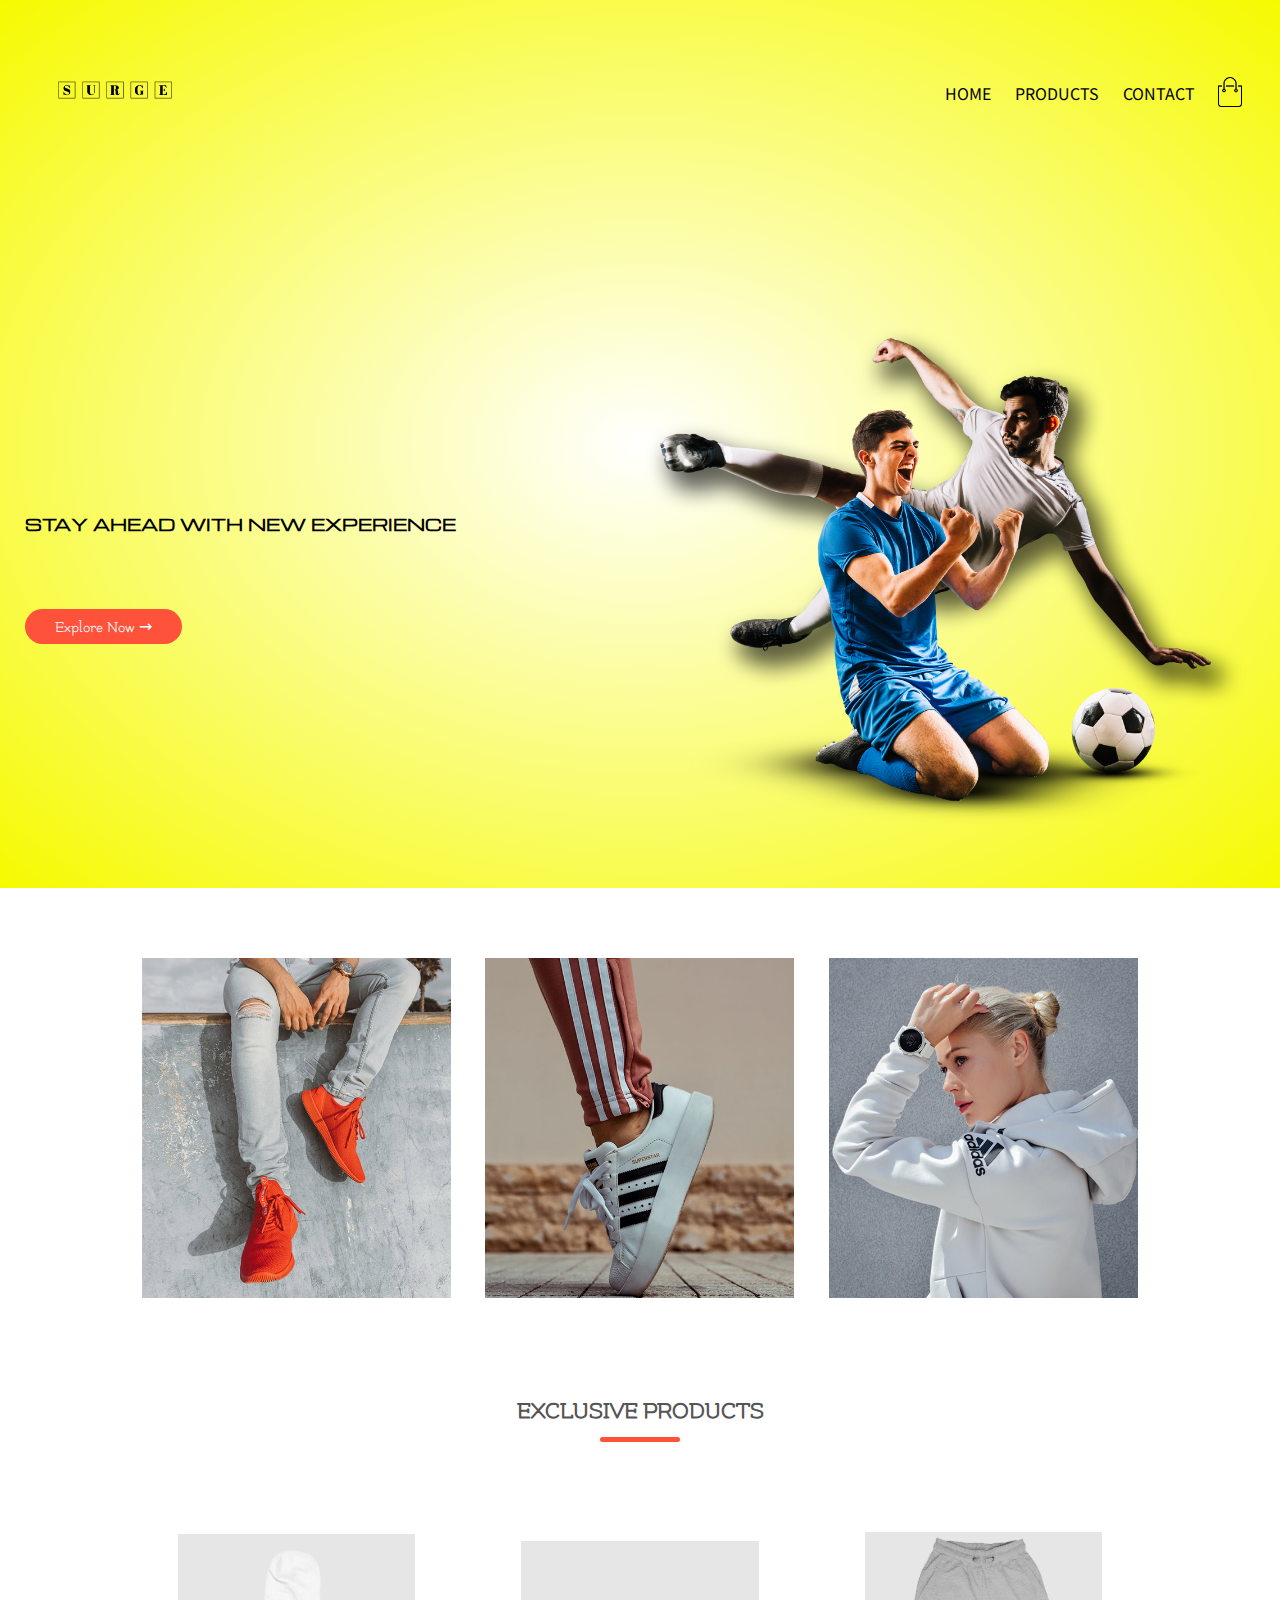
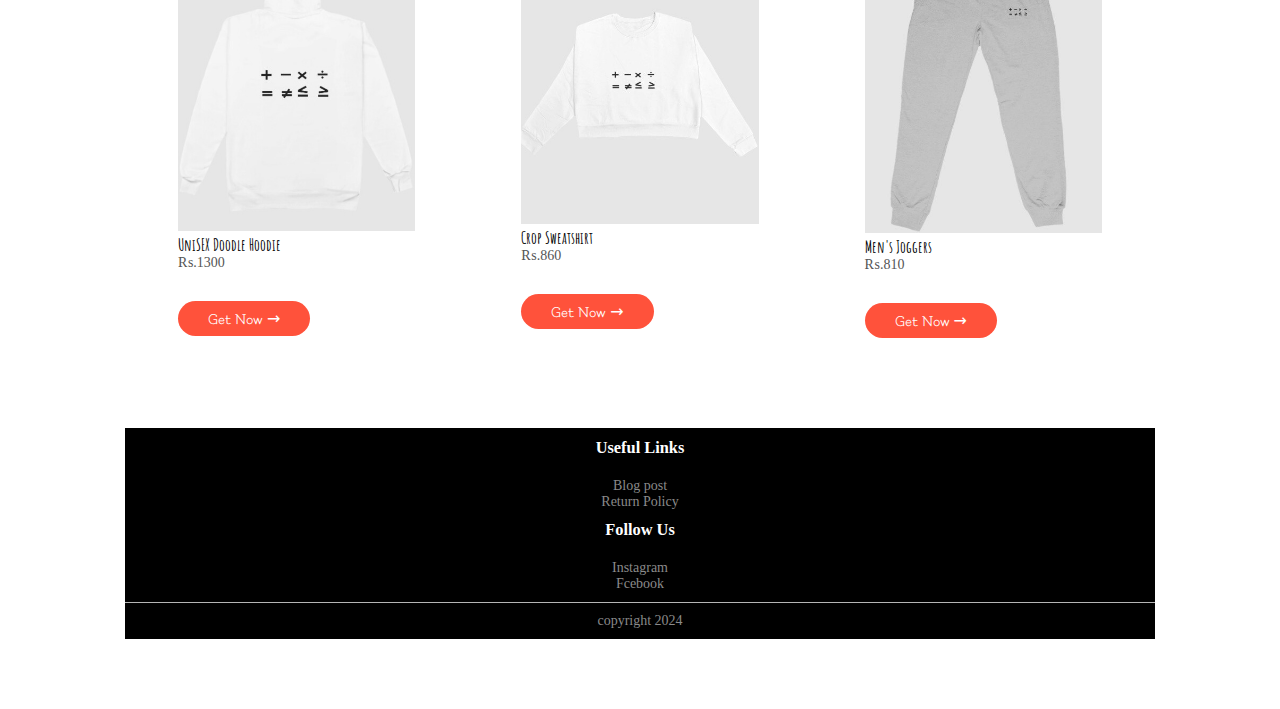
==== index.html @ 65233eff "created the site v1.0" ====
<!DOCTYPE html>
<html lang="en">
<head>
    <meta charset="UTF-8">
    <meta name="viewport" content="width=device-width, initial-scale=1.0">
    <title>Surge.com</title>
    <link rel="icon" type="image/x-icon" href="./images/title-logo.jpg">
    <link rel="stylesheet" href="style.css">
    <link rel="preconnect" href="https://fonts.googleapis.com">
<link rel="preconnect" href="https://fonts.gstatic.com" crossorigin>
<link href="https://fonts.googleapis.com/css2?family=Poppins:wght@300;400;500;600;700&display=swap" rel="stylesheet">
<link rel="preconnect" href="https://fonts.googleapis.com">
<link rel="preconnect" href="https://fonts.gstatic.com" crossorigin>
<link href="https://fonts.googleapis.com/css2?family=Noto+Sans+JP&display=swap" rel="stylesheet">
<link rel="preconnect" href="https://fonts.googleapis.com">
<link rel="preconnect" href="https://fonts.gstatic.com" crossorigin>
<link href="https://fonts.googleapis.com/css2?family=Flamenco&display=swap" rel="stylesheet">
<link rel="preconnect" href="https://fonts.googleapis.com">
<link rel="preconnect" href="https://fonts.gstatic.com" crossorigin>
<link href="https://fonts.googleapis.com/css2?family=Michroma&display=swap" rel="stylesheet"><link rel="preconnect" href="https://fonts.googleapis.com">
<link rel="preconnect" href="https://fonts.googleapis.com">
<link rel="preconnect" href="https://fonts.gstatic.com" crossorigin>
<link href="https://fonts.googleapis.com/css2?family=Amatic+SC&display=swap" rel="stylesheet">
</head>
<body>
    <div class="header">
    <div class="container">
        <div class="navbar">
            <div class="logo">
                <img src="./images/Surge-logos_black.png" width="160px" alt="">
            </div>
            <nav>
                <ul id="MenuItems">
                    <li><a href="./index.html">HOME</a></li>
                    <li><a href="./pages.html">PRODUCTS</a></li>
                    <li><a href="./pages.html">CONTACT</a></li>
                    <!-- <li><a href="">Account</a></li> -->
                </ul>
            </nav>
            <img src="./images/cart.png" width="30px" height="30px" alt="">
            <img src="./images/menu.png" class="menu-icon"  width="28px" height="28px" onclick="menutoggle()">
        </div>
        <div class="row">
            <div class="col-2">
                <h1>STAY AHEAD WITH NEW EXPERIENCE</h1>
                <!-- <p>Success isn't always about greatness. It's about constistency. Constistance <br> hard work gain success. Greatness will come.</p> -->
                <a href="./products.html" class="btn">Explore Now &#8594;</a>
            </div>
            <div class="col-2">
                <img src="./images/image1.png" alt="">
            </div>
        </div>    
    </div>
</div>


<!------- featured catagories -------->


<div class="catagories">
    <div class="small-container">
        <div class="row">
            <div class="col-3">
                <img src="./images/category-1.jpg" alt="">
            </div>
            <div class="col-3">
                <img src="./images/category-2.jpg" alt="">
            </div>
            <div class="col-3">
                <img src="./images/category-3.jpg" alt="">
            </div>
        </div>
    </div>


<!------- EXCLUSIVE PRODUCTS -------->


<div class="small-container">
    <h2 class="title">EXCLUSIVE PRODUCTS</h2>
    <div class="row">
        <div class="col-4">
            <img src="./product/product-1.jpg" alt="">
            <h4>UniSEX Doodle Hoodie</h4>
            <div class="rating">
                <i class="fa fa-star"></i>
                <i class="fa fa-star"></i>
                <i class="fa fa-star"></i>
                <i class="fa fa-star"></i>
                <i class="fa fa-star"></i>
            </div>
            <p>&#8360.1300</p>
            <a href="https://surge.blinkstore.in/product/BPD-9BAB-8A5A-40C1" class="btn" target="_blank">Get Now &#8594;</a>
        </div>
        <div class="col-4">
            <img src="./product/p-2.jpg" alt="">
            <h4>Crop Sweatshirt</h4>
            <div class="rating">
                <i class="fa fa-star"></i>
                <i class="fa fa-star"></i>
                <i class="fa fa-star"></i>
                <i class="fa fa-star"></i>
                <i class="fa fa-star"></i>
            </div>
            <p>&#8360.860</p>
            <a href="https://surge.blinkstore.in/product/BPD-728D-CAA3-4819" class="btn" target="_blank">Get Now &#8594;</a>
        </div>
        <div class="col-4">
            <img src="./product/p-3.jpg" alt="">
            <h4>Men's Joggers</h4>
            <div class="rating">
                <i class="fa fa-star"></i>
                <i class="fa fa-star"></i>
                <i class="fa fa-star"></i>
                <i class="fa fa-star"></i>
                <i class="fa fa-star"></i>
            </div>
            <p>&#8360.810</p>
            <a href="https://surge.blinkstore.in/product/BPD-E939-4524-4B27" class="btn" target="_blank">Get Now &#8594;</a>
        </div>

    </div>


    <!-- latest product -->

<!-- 
    <h2 class="title">Latest Products</h2>
    <div class="row">
        <div class="col-4">
            <img src="./product/product-1.jpg" alt="">
            <h4>White Doodle Hoodie</h4>
            <div class="rating">
                <i class="fa fa-star"></i>
                <i class="fa fa-star"></i>
                <i class="fa fa-star"></i>
                <i class="fa fa-star"></i>
                <i class="fa fa-star"></i>
            </div>
            <p>&#8360.1300</p>
        </div>
        <div class="col-4">
            <img src="./images/product-6.jpg" alt="">
            <h4>Red Printed T-Shirt</h4>
            <div class="rating">
                <i class="fa fa-star"></i>
                <i class="fa fa-star"></i>
                <i class="fa fa-star"></i>
                <i class="fa fa-star"></i>
                <i class="fa fa-star"></i>
            </div>
            <p>$50.00</p>
        </div>
        <div class="col-4">
            <img src="./images/product-7.jpg" alt="">
            <h4>Red Printed T-Shirt</h4>
            <div class="rating">
                <i class="fa fa-star"></i>
                <i class="fa fa-star"></i>
                <i class="fa fa-star"></i>
                <i class="fa fa-star"></i>
                <i class="fa fa-star"></i>
            </div>
            <p>$50.00</p>
        </div>
        <div class="col-4">
            <img src="./images/product-8.jpg" alt="">
            <h4>Red Printed T-Shirt</h4>
            <div class="rating">
                <i class="fa fa-star"></i>
                <i class="fa fa-star"></i>
                <i class="fa fa-star"></i>
                <i class="fa fa-star"></i>
                <i class="fa fa-star"></i>
            </div>
            <p>$50.00</p>
        </div>
        <div class="col-4">
            <img src="./images/product-9.jpg" alt="">
            <h4>Red Printed T-Shirt</h4>
            <div class="rating">
                <i class="fa fa-star"></i>
                <i class="fa fa-star"></i>
                <i class="fa fa-star"></i>
                <i class="fa fa-star"></i>
                <i class="fa fa-star"></i>
            </div>
            <p>$50.00</p>
        </div>
        <div class="col-4">
            <img src="./images/product-10.jpg" alt="">
            <h4>Red Printed T-Shirt</h4>
            <div class="rating">
                <i class="fa fa-star"></i>
                <i class="fa fa-star"></i>
                <i class="fa fa-star"></i>
                <i class="fa fa-star"></i>
                <i class="fa fa-star"></i>
            </div>
            <p>$50.00</p>
        </div>
        <div class="col-4">
            <img src="./images/product-11.jpg" alt="">
            <h4>Red Printed T-Shirt</h4>
            <div class="rating">
                <i class="fa fa-star"></i>
                <i class="fa fa-star"></i>
                <i class="fa fa-star"></i>
                <i class="fa fa-star"></i>
                <i class="fa fa-star"></i>
            </div>
            <p>$50.00</p>
        </div>
        <div class="col-4">
            <img src="./images/product-12.jpg" alt="">
            <h4>Red Printed T-Shirt</h4>
            <div class="rating">
                <i class="fa fa-star"></i>
                <i class="fa fa-star"></i>
                <i class="fa fa-star"></i>
                <i class="fa fa-star"></i>
                <i class="fa fa-star"></i>
            </div>
            <p>$50.00</p>
        </div>
    </div>
</div>
</div> -->


<!-- offer -->


<!-- <div class="offer">
    <div class="small-container">
        <div class="row">
            <div class="col-2">
                <img src="./images/exclusive.png" class="offer-img">
            </div>
            <div class="col-2">
                <p>Exclusively Available on Surge</p>
                <h1>Smart Band</h1>
                <small>The Mi Smart Band 4 features a 39.9% larger (than Mi Band 3) AMOLED color full-touch display with adjustable brightness, so everything is clear as can be.</small> <br>
                <a href="" class="btn">Buy Now &#8594;</a>
            </div>
        </div>
    </div>
</div> -->

<!-- testimonial -->

<!-- <div class="testimonial">
    <div class="small-container">
        <div class="row">
            <div class="col-3">
                <i class="fa fa-quote-left"></i>
                <p>Lorem ipsum dolor sit amet consectetur adipisicing elit. Perferendis quod nisi quae ut saepe ipsam eveniet quidem ea totam, debitis alias deserunt iste. Repellendus optio consequuntur voluptate provident temporibus itaque?</p>
                <div class="ratin">
                    <i class="fa fa-star"></i>
                    <i class="fa fa-star"></i>
                    <i class="fa fa-star"></i>
                    <i class="fa fa-star"></i>
                    <i class="fa fa-star"></i>
                </div>
                <img src="./images/user-1.png" alt="">
                <h3>Mike Smith</h3>
            </div>
            <div class="col-3">
                <i class="fa fa-quote-left"></i>
                <p>Lorem ipsum dolor sit amet consectetur adipisicing elit. Perferendis quod nisi quae ut saepe ipsam eveniet quidem ea totam, debitis alias deserunt iste. Repellendus optio consequuntur voluptate provident temporibus itaque?</p>
                <div class="ratin">
                    <i class="fa fa-star"></i>
                    <i class="fa fa-star"></i>
                    <i class="fa fa-star"></i>
                    <i class="fa fa-star"></i>
                    <i class="fa fa-star"></i>
                </div>
                <img src="./images/user-2.png" alt="">
                <h3>Sean Parker</h3>
            </div>
            <div class="col-3">
                <i class="fa fa-quote-left"></i>
                <p>Lorem ipsum dolor sit amet consectetur adipisicing elit. Perferendis quod nisi quae ut saepe ipsam eveniet quidem ea totam, debitis alias deserunt iste. Repellendus optio consequuntur voluptate provident temporibus itaque?</p>
                <div class="ratin">
                    <i class="fa fa-star"></i>
                    <i class="fa fa-star"></i>
                    <i class="fa fa-star"></i>
                    <i class="fa fa-star"></i>
                    <i class="fa fa-star"></i>
                </div>
                <img src="./images/user-3.png" alt="">
                <h3>Mabel Joe</h3>
            </div>
        </div>
    </div>
</div> -->

<!-- brands -->

<!-- <div class="brands">
    <div class="small-container">
        <div class="row">
            <div class="col-5">
                <img src="./images/logo-godrej.png" alt="">
            </div>
            <div class="col-5">
                <img src="./images/logo-coca-cola.png"alt="">
            </div>
            <div class="col-5">
                <img src="./images/logo-oppo.png" alt="">
            </div>
            <div class="col-5">
                <img src="./images/logo-paypal.png" alt="">
            </div>
            <div class="col-5">
                <img src="./images/logo-philips.png" alt="">
            </div>
        </div>
    </div>
</div> -->

<!-- footer -->

<div class="footer">
    <div class="container">
        <div class="row">
            <!-- <div class="footer-col-1">
                <h3>Download Our App</h3>
                <p>Download App for Android and IOS</p>
                <div class="app-logo">
                    <img src="./images/play-store.png" alt="">
                    <img src="./images/app-store.png" alt="">
                </div>
            </div>
            <div class="footer-col-2">
                <img src="./images/Surge-logos_white.png" width="50px" alt=""> -->
                <!-- <p>Our Purpose Is To Sustainably make the Pleasure and Benefits of Sports Accessible to the many</p> -->
            </div>
            <div class="footer-col-3">
                <h3>Useful Links</h3>
                <ul>
                    <li>Blog post</li>
                    <li>Return Policy</li>
                </ul>
            </div>
            <div class="footer-col-4">
                <h3>Follow Us</h3>
                <ul>
                    <li>Instagram</li>
                    <li>Fcebook</l>
                </ul>
            </div>
    </div>
    <hr>
    <p class="copyright">copyright 2024</p>
</div>
</div>

<!-- js for toggle menu -->


<script src="./menutoggle.js"></script>
</body>
</html>
---- style.css ----
* {
    margin: 0;
    padding: 0;
    box-sizing: border-box;
}
/* body {
    font-family: 'Poppins', sans-serif;
} */
.navbar {
    display: flex;
    align-items: center;
    padding: 10px;
}
nav {
    flex: 1;
    text-align: right;
}
nav ul{
    display: inline-block;
    list-style: none;
    font-family: 'Noto Sans JP', sans-serif;
}
nav ul li {
    display: inline-block;
    margin-right: 20px;
}
a {
    text-decoration: none;
    color: #000000;
}
p {
    color: #555;
}
.container {
    max-width: 1300px;
    margin: auto;
    padding-left: 25px;
    padding-right: 25px;
}
.row {
    display: flex;
    align-items: center;
    flex-wrap: wrap;
    justify-content: space-around;
}
.col-2 {
    flex-basis: 50%;
    min-width: 300px;
}
.col-2 img {
    max-width: 100%;
    padding: 50px 0;
}
.col-2 h1{
    font-size: 1rem;
    line-height: 60px;
    margin: 25px 0;
    font-family: 'Michroma', sans-serif;
}
.btn {
    display: inline-block;
    background: #ff523b;
    color: #fff;
    padding: 8px 30px;
    margin: 30px 0;
    border-radius: 30px;
    transition: background 0.5s;
    font-family: 'Flamenco', system-ui;
}
.btn:hover {
    background-color: #020101;
}
.header {
    background: radial-gradient(#fff,#f6fa00);
}
.header .row {
    margin-top: 70px;
}
.catagories {
    margin: 70px 0;
}
.col-3 {
    flex-basis: 30%;
    min-width: 250px;
    margin: bottom 30px;;
}
.col-3 img {
    width: 100%;
}
.small-container {
    max-width: 1080px;
    margin: auto;
    padding-left: 25px;
    padding-right: 25px;
}
.col-4 {
    flex-basis: 25%;
    padding: 10px;
    min-width: 200px;
    margin-bottom: 50px;
    transition: transform 0.5s;
}
.col-4 img {
    width: 100%;
}
.title {
    text-align: center;
    margin: 80px auto 80px;
    position: relative;
    line-height: 60px;
    color: #555;
    font-family: 'Flamenco', system-ui;
}
.title::after {
    content: "";
    background: #ff523b;
    width: 80px;
    height: 5px;
    border-radius: 5px;
    position: absolute;
    bottom: 0px;
    left: 50%;
    transform: translateX(-50%);
}
h4 {
    color: #000000;
    /* font-size: 15px; */
    font-family: 'Amatic SC', sans-serif;
}
.col-4 p {
    font-size: 14px;
}
.rating .fa {
    color: #ff523b;
}
.col-4:hover {
    transform: translateY(-5px);
}
.offer {
    background: radial-gradient(#fff,#273770);
    margin-top: 80px;
    padding: 30px 0;
}
.col-2 .offer-img {
    padding: 50px;
}
small {
    columns: #555;
}

/* testimonial */

.testimonial {
    padding-top: 100px;
}
.testimonial .col-3 {
    text-align: center;
    padding: 40px 20px;
    box-shadow: 0 0 20px 0px rgba(0, 0, 0, 0.1);
    cursor: pointer;
    transition: transform 0.5s;
}
.testimonial .col-3 img {
    width: 50px;
    margin-top: 20px;
    border-radius: 50%;
}
.testimonial .col-3:hover {
    transform: translateY(-10px);
}
.fa-quote-left {
    font-size: 34px;
    color: #ff523b;
}
.col-3 p {
    font-size: 12px;
    margin: 12px 0;
    color: #777;
}
.testimonial .col-3 h3{
    font-weight: 600;
    color: #555;
    font-size: 16px;
}

/* brands */

.brands {
    margin: 100px auto;
}
.col-5{
    width: 160px;
}
.col-5 img {
    width: 100;
    cursor: pointer;
    filter: grayscale(100%);
}
.col-5 img:hover {
    filter: grayscale(0);
}

/* footer */


.footer {
    background: #000;
    color: #8a8a8a;
    font-size: 14px;
    padding: 10px 0 10px;
}
.footer p{
    color: #8a8a8a;
}
.footer h3{
    color: #fff;
    margin-bottom: 20px;
}
.footer ul li {
    list-style: none;
}
/* .footer-col-1, .footer-col-2,  */
.footer-col-3, .footer-col-4 {
    min-width: 250px;
    margin-bottom: 10px;
}
/* .footer-col-1{
    flex-basis: 30%;
}
.footer-col-2{
    flex-basis: 1;
    text-align: center;
}
.footer-col-2 img{
    width: 150px;
    margin-bottom: 0px;
} */
.footer-col-3, .footer-col-4{
    flex-basis: 12%;
    text-align: center;
}
.app-logo {
    margin-top: 20px;
}
.app-logo img {
    width: 100px;
}
.footer hr {
    border: none;
    background: #b5b5b5;
    height: 1px;
    margin: 10px 0;
}
.copyright {
    text-align: center;
}
.menu-icon {
    margin-left: 20px;
    margin-left: 20px;
    display: none;
}


/* all product page */


.row-2 {
    justify-content: space-between;
    margin: 100px auto 50px;
}
select {
    border: 1px solid #ff523b;
    padding: 5px;
}
select:focus {
    outline: none;
}
.page-btn {
    margin: 0 auto 80px;
}
.page-btn span {
    display: inline-block;
    border: 1px solid #ff523b;
    margin-left: 10px;
    width: 40px;
    height: 40px;
    text-align: center;
    line-height: 40px;
    cursor: pointer;
}
.page-btn span:hover {
    background: #ff523b;
    color: #fff;
}


/* media query for menu */

@media screen and (max-width: 800px){
    nav ul{
        position: absolute;
      /* display: none; */
      top: 150px;
      left: 0;
      background: #333;
      width: 100%;
      overflow: hidden;
      transition: max-height 0.5s;

    }
    nav ul li {
        display: block;
        margin-right: 50px;
        margin-top: 10px;
        margin-bottom: 10px;
    }
    nav ul li a {
        color: #fff;
    }
    .menu-icon {
        display: block;
        cursor: pointer;
    }
}

/* media query for less 600 screen size */

@media screen and (max-width: 600px) {
    .row {
        text-align: center;
    }
    .col-2, .col-3, .col-4 {
        flex-basis: 100%;
    }
}


/* media query for less 200 screen size */
/* 
@media screen and (max-width: 300px) {

    .col-2 h1{
        font-size: 0.5rem;
        line-height: 60px;
        padding: 0px;
        font-family: 'Michroma', sans-serif;
    }
} */
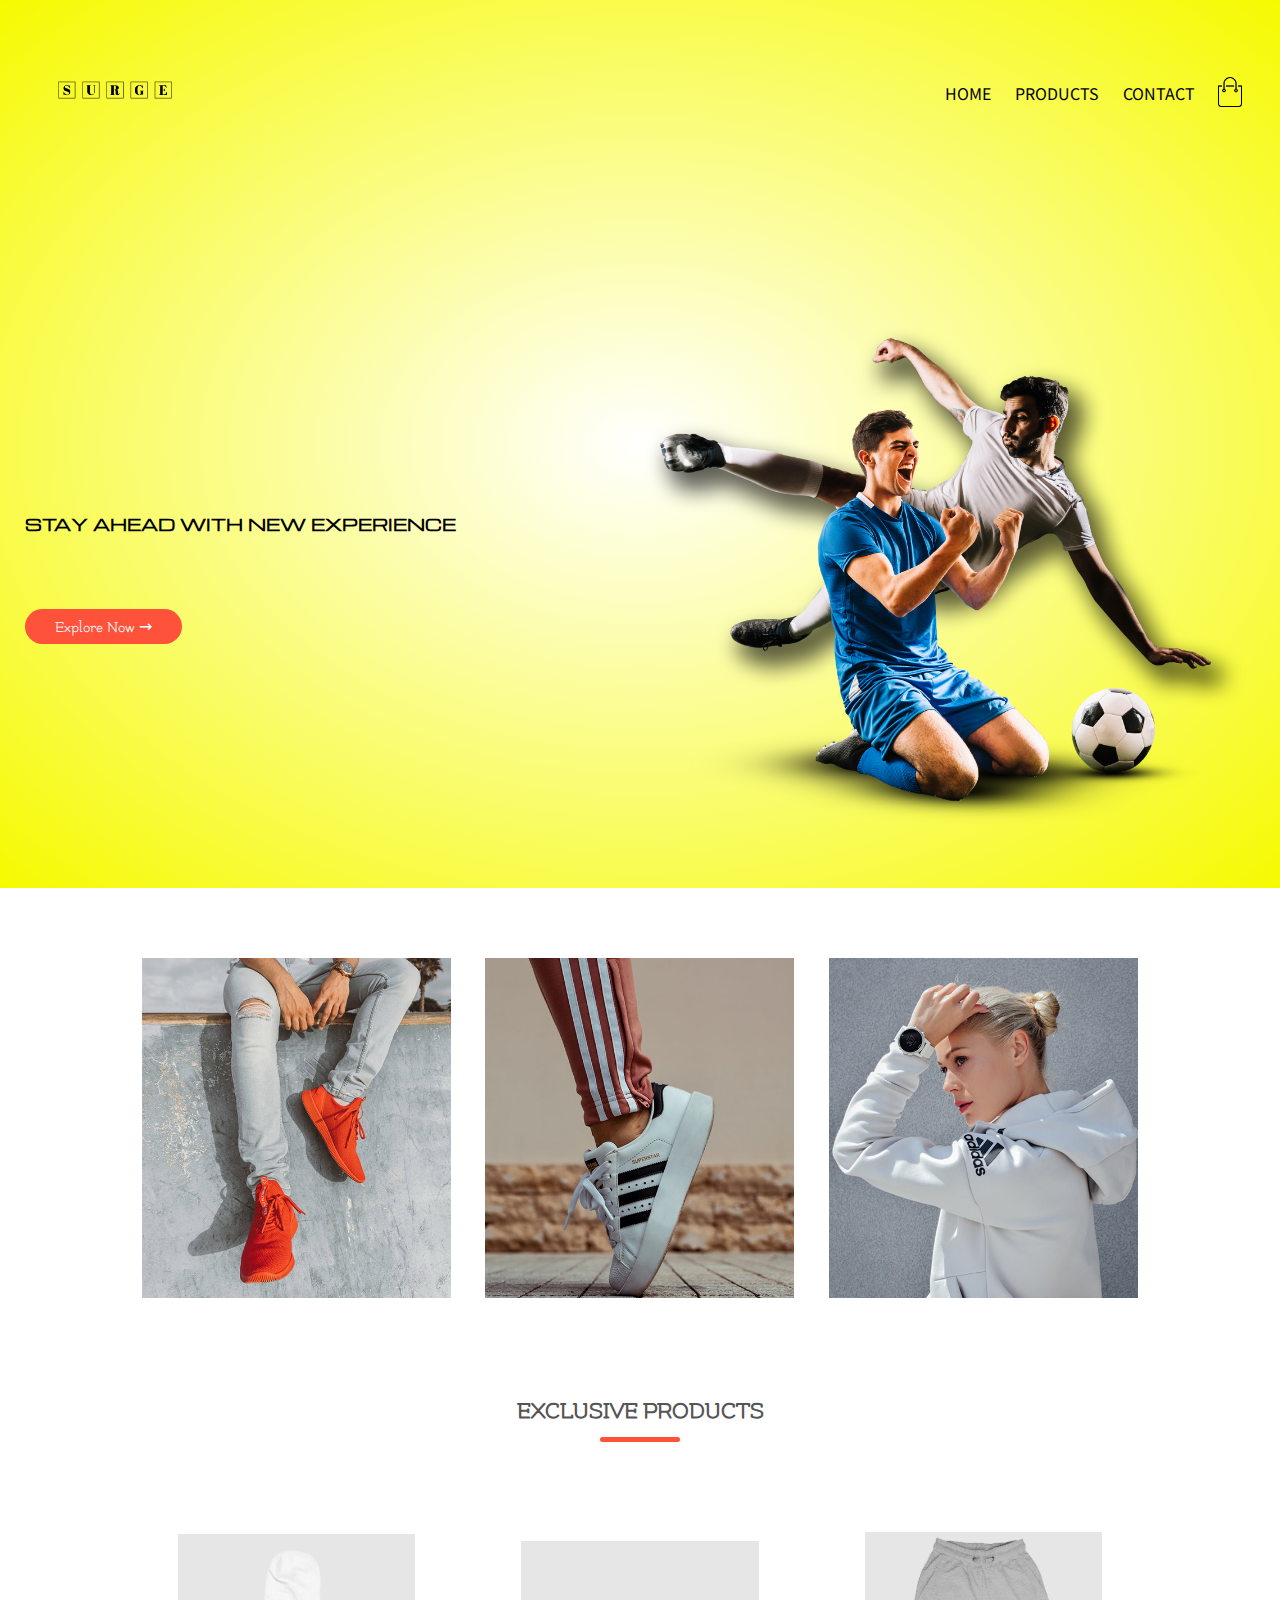
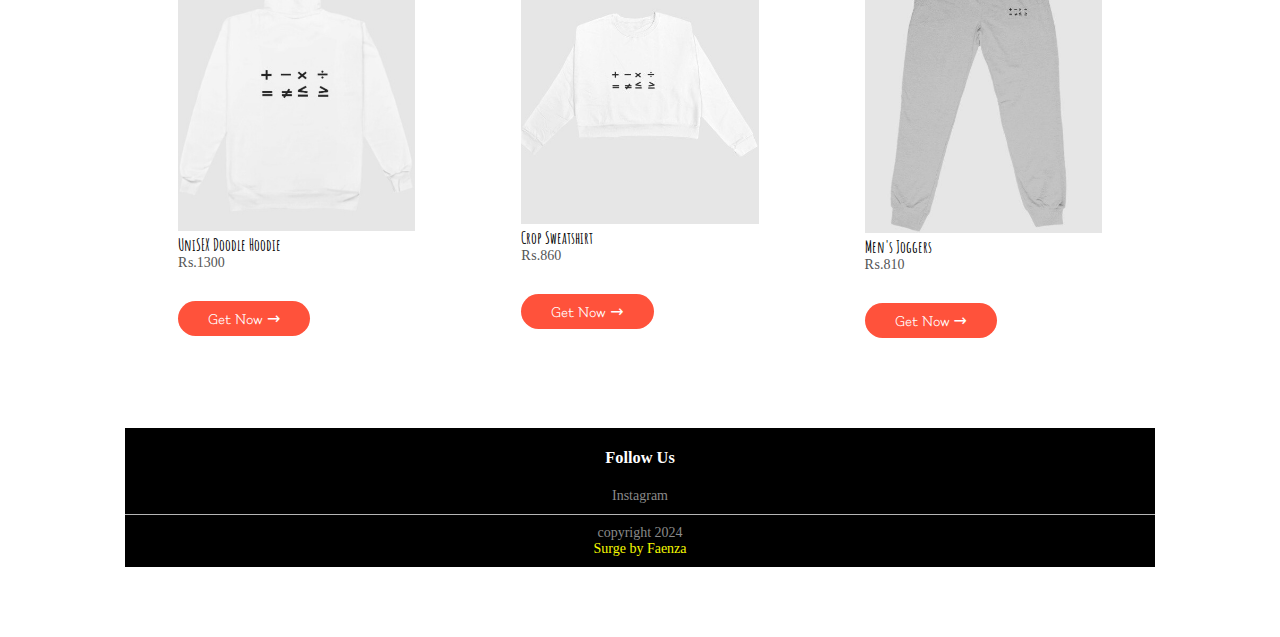
==== commit b025add5: "v1.2" ====
--- a/index.html
+++ b/index.html
@@ -3,7 +3,7 @@
 <head>
     <meta charset="UTF-8">
     <meta name="viewport" content="width=device-width, initial-scale=1.0">
-    <title>Surge.com</title>
+    <title>Faenza</title>
     <link rel="icon" type="image/x-icon" href="./images/title-logo.jpg">
     <link rel="stylesheet" href="style.css">
     <link rel="preconnect" href="https://fonts.googleapis.com">
@@ -337,22 +337,23 @@
                 <!-- <p>Our Purpose Is To Sustainably make the Pleasure and Benefits of Sports Accessible to the many</p> -->
             </div>
             <div class="footer-col-3">
-                <h3>Useful Links</h3>
+                <!-- <h3>Useful Links</h3>
                 <ul>
                     <li>Blog post</li>
                     <li>Return Policy</li>
-                </ul>
+                </ul> -->
             </div>
             <div class="footer-col-4">
                 <h3>Follow Us</h3>
                 <ul>
                     <li>Instagram</li>
-                    <li>Fcebook</l>
+                    <!-- <li>Fcebook</l> -->
                 </ul>
             </div>
     </div>
     <hr>
     <p class="copyright">copyright 2024</p>
+    <p class="copyright" id="p1">Surge by Faenza</p>
 </div>
 </div>
 
--- a/style.css
+++ b/style.css
@@ -254,6 +254,9 @@
 .copyright {
     text-align: center;
 }
+#p1 {
+    color: #f6fa00;
+}
 .menu-icon {
     margin-left: 20px;
     margin-left: 20px;
